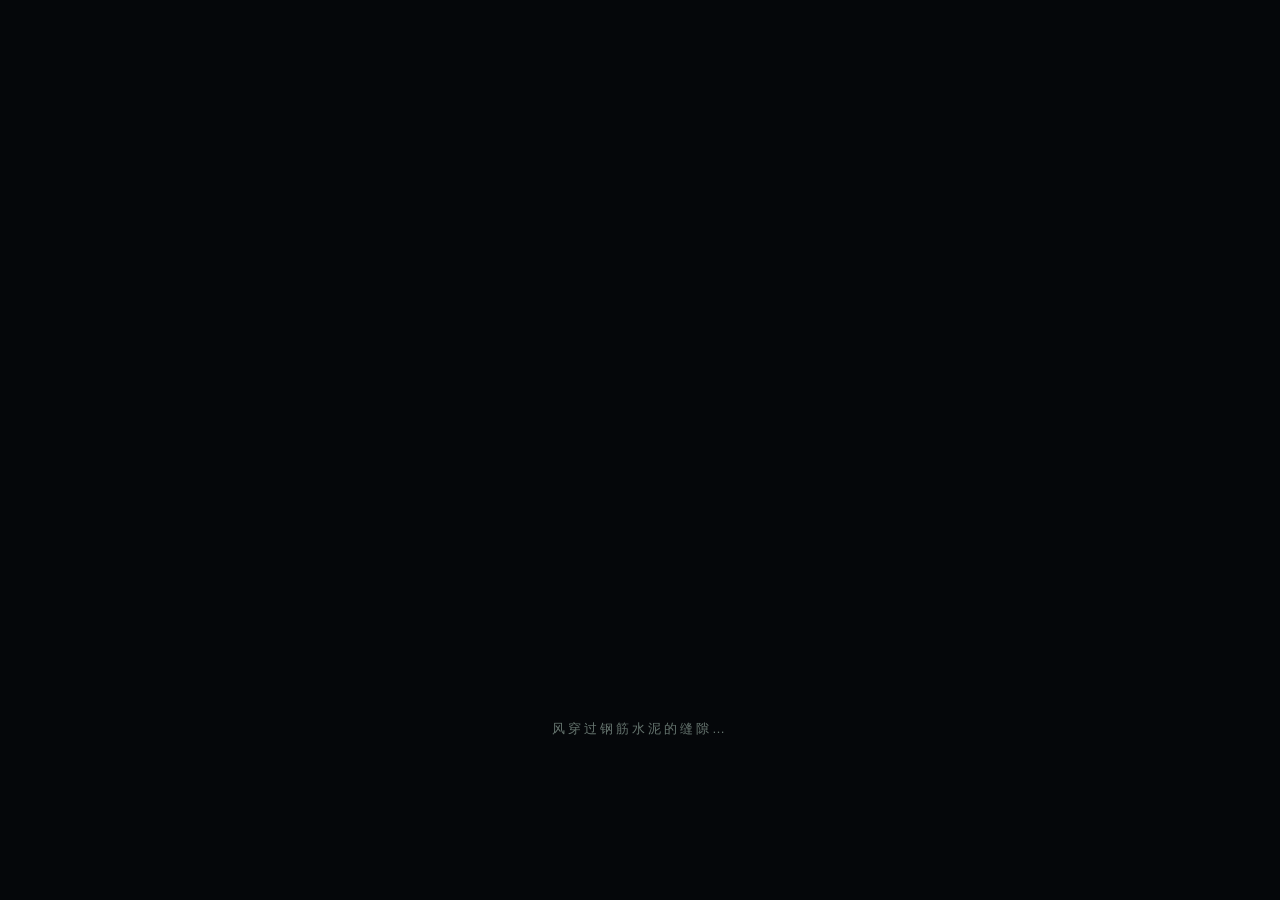
==== index.html @ d6b94507 "deploy 末世孤城 H5" ====
<!DOCTYPE html>
<html lang="zh-CN">
<head>
<meta charset="UTF-8">
<meta name="viewport" content="width=device-width, initial-scale=1.0, maximum-scale=1.0, user-scalable=no, viewport-fit=cover">
<meta name="apple-mobile-web-app-capable" content="yes">
<meta name="theme-color" content="#0b0e12">
<title>末世孤城 · 半感染者</title>
<link rel="stylesheet" href="css/style.css">
</head>
<body>
<div id="app">
  <canvas id="game"></canvas>

  <!-- 顶部 HUD -->
  <div id="hud" class="hidden">
    <div id="hud-top">
      <div class="stat-block">
        <div class="stat-row">
          <span class="stat-label">生命</span>
          <div class="bar"><div id="bar-hp" class="bar-fill hp"></div></div>
          <span id="txt-hp" class="stat-num"></span>
        </div>
        <div class="stat-row">
          <span class="stat-label">感染</span>
          <div class="bar"><div id="bar-inf" class="bar-fill inf"></div></div>
          <span id="txt-inf" class="stat-num"></span>
        </div>
        <div class="stat-row">
          <span class="stat-label">饥饿</span>
          <div class="bar"><div id="bar-hun" class="bar-fill hun"></div></div>
          <span id="txt-hun" class="stat-num"></span>
        </div>
        <div class="stat-row">
          <span class="stat-label">口渴</span>
          <div class="bar"><div id="bar-thi" class="bar-fill thi"></div></div>
          <span id="txt-thi" class="stat-num"></span>
        </div>
        <div class="stat-row">
          <span class="stat-label">体力</span>
          <div class="bar"><div id="bar-en" class="bar-fill en"></div></div>
          <span id="txt-en" class="stat-num"></span>
        </div>
      </div>
      <div id="day-info">
        <div id="txt-day">第 1 天</div>
        <div id="txt-weather">阴</div>
      </div>
      <div id="hud-buttons">
        <button class="hud-btn" id="btn-bag" title="背包">🎒</button>
        <button class="hud-btn" id="btn-diary" title="日记">📖</button>
        <button class="hud-btn" id="btn-set" title="设置">⚙️</button>
      </div>
    </div>
    <div id="toast-wrap"></div>
  </div>

  <!-- 虚拟摇杆 / 操作按钮 -->
  <div id="controls" class="hidden">
    <div id="joystick-zone">
      <div id="joystick"><div id="joystick-knob"></div></div>
    </div>
    <div id="action-btns">
      <button class="act-btn" id="btn-atk">🗡</button>
      <button class="act-btn" id="btn-interact">✋</button>
      <button class="act-btn" id="btn-skill" title="尸化之爪">🩸</button>
    </div>
  </div>

  <!-- 弹窗层 -->
  <div id="modal-mask" class="hidden">
    <div id="modal">
      <div id="modal-title"></div>
      <div id="modal-body"></div>
      <div id="modal-btns"></div>
    </div>
  </div>

  <!-- 背包面板 -->
  <div id="panel-bag" class="panel hidden">
    <div class="panel-head"><span>背包</span><button class="panel-close" data-close="bag">×</button></div>
    <div id="bag-grid" class="grid"></div>
  </div>

  <!-- 日记面板 -->
  <div id="panel-diary" class="panel hidden">
    <div class="panel-head"><span>废墟日记 · 阿岚的笔记</span><button class="panel-close" data-close="diary">×</button></div>
    <div id="diary-list"></div>
  </div>

  <!-- 设置面板 -->
  <div id="panel-set" class="panel hidden">
    <div class="panel-head"><span>设置</span><button class="panel-close" data-close="set">×</button></div>
    <div class="set-row"><span>音效</span><button id="set-sfx" class="toggle-btn">开</button></div>
    <div class="set-row"><span>音乐</span><button id="set-music" class="toggle-btn">开</button></div>
    <div class="set-row"><span>屏幕震动</span><button id="set-shake" class="toggle-btn">开</button></div>
    <div class="set-row"><span>TapTap</span><button id="btn-tap" class="toggle-btn">未登录</button></div>
    <div class="set-row"><span>游戏存档</span><button id="btn-save" class="toggle-btn">已自动保存</button></div>
    <button class="set-danger" id="btn-reset">清除存档并重开</button>
  </div>

  <!-- 度过一天转场 -->
  <div id="daypass" class="hidden">
    <div id="daypass-inner">
      <div id="daypass-day"></div>
      <div id="daypass-weather"></div>
      <div id="daypass-line"></div>
    </div>
  </div>

  <!-- 结局画面 -->
  <div id="ending" class="hidden">
    <div id="ending-inner">
      <div id="ending-title"></div>
      <div id="ending-text"></div>
      <button id="btn-ending-restart">重新开始</button>
    </div>
  </div>

  <div id="loading">
    <div id="loading-text">风穿过钢筋水泥的缝隙…</div>
  </div>
</div>

<!-- 官方 TapTap H5 SDK 从这里接入（可选，见 docs/taptap-sdk.md） -->
<!-- <script src="https://lf3-cdn-tos.bytecdntp.com/cdn/expire-1-M/tap-web-sdk/.../tap-web-sdk.min.js"></script> -->
<script src="js/utils.js"></script>
<script src="js/config.js"></script>
<script src="js/audio.js"></script>
<script src="js/save.js"></script>
<script src="js/sdk/taptap.js"></script>
<script src="js/state.js"></script>
<script src="js/input.js"></script>
<script src="js/ui.js"></script>
<script src="js/entities.js"></script>
<script src="js/scenes/menu.js"></script>
<script src="js/scenes/base.js"></script>
<script src="js/scenes/scavenge.js"></script>
<script src="js/main.js"></script>
</body>
</html>
---- css/style.css ----
/* ========== 末世孤城 · 半感染者 样式 ========== */
* { margin: 0; padding: 0; box-sizing: border-box; -webkit-tap-highlight-color: transparent; }

html, body {
  width: 100%; height: 100%;
  overflow: hidden;
  background: #05070a;
  color: #c9d1cf;
  font-family: "PingFang SC", "Microsoft YaHei", "Noto Sans SC", sans-serif;
  user-select: none; -webkit-user-select: none;
  touch-action: none;
}

#app { position: fixed; inset: 0; }

canvas#game {
  position: absolute; inset: 0;
  width: 100%; height: 100%;
  display: block;
  background: #0b0e12;
}

.hidden { display: none !important; }

/* ========== HUD ========== */
#hud { position: absolute; inset: 0; pointer-events: none; z-index: 10; }
#hud-top {
  position: absolute; top: 0; left: 0; right: 0;
  display: flex; justify-content: space-between; align-items: flex-start;
  padding: 8px 10px;
  padding-top: calc(8px + env(safe-area-inset-top));
  pointer-events: auto;
  background: linear-gradient(to bottom, rgba(0,0,0,.62), rgba(0,0,0,0));
}
.stat-block { width: 46%; max-width: 240px; }
.stat-row { display: flex; align-items: center; gap: 6px; margin-bottom: 3px; }
.stat-label { font-size: 10px; width: 28px; color: #9fb0ab; text-align: right; }
.bar { flex: 1; height: 8px; background: rgba(255,255,255,.09); border-radius: 4px; overflow: hidden; }
.bar-fill { height: 100%; width: 100%; border-radius: 4px; transition: width .25s; }
.bar-fill.hp { background: linear-gradient(90deg,#8a4b3a,#d96a4a); }
.bar-fill.inf { background: linear-gradient(90deg,#4a2b6a,#a45ad9); }
.bar-fill.hun { background: linear-gradient(90deg,#7a6a3a,#d9b44a); }
.bar-fill.thi { background: linear-gradient(90deg,#3a5a7a,#4a9ad9); }
.bar-fill.en { background: linear-gradient(90deg,#3a7a5a,#4ad98a); }
.stat-num { font-size: 10px; width: 30px; color: #cfd8d5; }

#day-info { text-align: center; padding-top: 2px; }
#txt-day { font-size: 14px; letter-spacing: 2px; color: #e8ecea; text-shadow: 0 1px 3px #000; }
#txt-weather { font-size: 11px; color: #8fa09b; margin-top: 2px; }

#hud-buttons { display: flex; gap: 8px; }
.hud-btn {
  width: 42px; height: 42px; border-radius: 10px;
  background: rgba(20,26,30,.72); border: 1px solid rgba(160,180,175,.18);
  color: #d5dedb; font-size: 18px; cursor: pointer;
}
.hud-btn:active { background: rgba(60,70,75,.8); }

/* ========== Toast ========== */
#toast-wrap { position: absolute; top: 84px; left: 0; right: 0; display: flex; flex-direction: column; align-items: center; gap: 6px; pointer-events: none; }
.toast {
  background: rgba(10,14,16,.82); border: 1px solid rgba(180,200,190,.14);
  color: #cfd8d5; font-size: 13px; padding: 8px 16px; border-radius: 20px;
  animation: toast-in .3s ease;
  max-width: 86%; text-align: center;
}
.toast.warn { color: #e8b26a; border-color: rgba(232,178,106,.35); }
.toast.purple { color: #c79aee; border-color: rgba(167,90,217,.4); }
@keyframes toast-in { from { opacity: 0; transform: translateY(-8px); } to { opacity: 1; transform: none; } }

/* ========== 操作控件 ========== */
#controls { position: absolute; inset: 0; pointer-events: none; z-index: 20; }
#joystick-zone {
  position: absolute; left: 16px; bottom: calc(18px + env(safe-area-inset-bottom));
  width: 128px; height: 128px;
  background: radial-gradient(circle, rgba(255,255,255,.05) 0%, rgba(255,255,255,.02) 70%);
  border: 1px solid rgba(255,255,255,.08); border-radius: 50%;
  pointer-events: auto;
}
#joystick { position: absolute; inset: 0; }
#joystick-knob {
  position: absolute; left: 50%; top: 50%;
  width: 52px; height: 52px; margin: -26px 0 0 -26px;
  background: rgba(150,170,165,.22); border: 1px solid rgba(190,210,205,.3);
  border-radius: 50%;
}
#action-btns { position: absolute; right: 14px; bottom: calc(18px + env(safe-area-inset-bottom)); display: flex; gap: 10px; }
.act-btn {
  width: 60px; height: 60px; border-radius: 50%;
  background: rgba(20,26,30,.75); border: 1px solid rgba(180,200,190,.2);
  color: #e2e9e6; font-size: 24px; cursor: pointer;
  box-shadow: 0 2px 8px rgba(0,0,0,.5);
  pointer-events: auto;
}
.act-btn:active { background: rgba(70,80,85,.85); transform: scale(.94); }
.act-btn.cooldown { opacity: .4; }

/* ========== 横屏适配（手机横版游玩） ========== */
@media (orientation: landscape) and (max-height: 560px) {
  /* 顶部 HUD 更紧凑，给游戏画面让出高度 */
  #hud-top { padding: 6px 10px; }
  .stat-row { margin-bottom: 2px; }
  .stat-label { font-size: 9px; width: 24px; }
  .bar { height: 7px; }
  .stat-num { font-size: 9px; width: 26px; }
  #txt-day { font-size: 12px; }
  #txt-weather { font-size: 10px; margin-top: 1px; }
  .hud-btn { width: 34px; height: 34px; font-size: 15px; }

  /* 摇杆缩小，贴左；按钮缩小贴右，避免遮挡画面中心 */
  #joystick-zone { left: 12px; bottom: 12px; width: 104px; height: 104px; }
  #joystick-knob { width: 42px; height: 42px; margin: -21px 0 0 -21px; }
  #action-btns { right: 10px; bottom: 12px; gap: 8px; }
  .act-btn { width: 52px; height: 52px; font-size: 20px; }

  /* 提示与弹窗居中偏上，避开摇杆区 */
  #toast-wrap { top: 52px; }
  #modal { max-height: 78vh; }

  /* 面板高度适配 */
  .panel { top: 48px; bottom: 10px; }
}

/* 横屏且高度极小（游戏机/平板横持）进一步压缩 */
@media (orientation: landscape) and (max-height: 420px) {
  #joystick-zone { width: 88px; height: 88px; }
  #joystick-knob { width: 36px; height: 36px; margin: -18px 0 0 -18px; }
  .act-btn { width: 44px; height: 44px; font-size: 17px; }
  #hud-top { padding: 4px 8px; }
}

/* ========== 弹窗 ========== */
#modal-mask {
  position: absolute; inset: 0; z-index: 30;
  background: rgba(4,6,8,.72);
  display: flex; align-items: center; justify-content: center;
}
#modal {
  width: 88%; max-width: 460px; max-height: 80vh;
  background: linear-gradient(160deg, rgba(22,28,32,.97), rgba(12,16,19,.97));
  border: 1px solid rgba(170,190,182,.18);
  border-radius: 14px; padding: 18px; overflow-y: auto;
  box-shadow: 0 10px 40px rgba(0,0,0,.6);
}
#modal-title { font-size: 18px; color: #e6ece9; letter-spacing: 2px; margin-bottom: 12px; border-bottom: 1px solid rgba(170,190,182,.12); padding-bottom: 10px; }
#modal-body { font-size: 14px; line-height: 1.8; color: #b7c2be; }
#modal-body .desc { color: #8fa09b; font-size: 12px; }
#modal-body .need { color: #e8b26a; }
#modal-body .have { color: #9fd8b4; }
#modal-btns { margin-top: 16px; display: flex; flex-direction: column; gap: 8px; }
#modal-btns .mbtn {
  width: 100%; padding: 11px; border-radius: 10px;
  background: rgba(60,80,75,.4); border: 1px solid rgba(170,190,182,.2);
  color: #dde5e2; font-size: 15px; cursor: pointer; text-align: left;
}
#modal-btns .mbtn:active { background: rgba(80,100,95,.5); }
#modal-btns .mbtn.disabled { opacity: .38; pointer-events: none; }
#modal-btns .mbtn.primary { background: rgba(90,70,40,.55); border-color: rgba(232,178,106,.4); }

/* ========== 面板 ========== */
.panel {
  position: absolute; z-index: 35;
  top: 64px; right: 10px; bottom: 10px; width: 300px; max-width: 92%;
  background: linear-gradient(160deg, rgba(22,28,32,.97), rgba(12,16,19,.97));
  border: 1px solid rgba(170,190,182,.16);
  border-radius: 14px; padding: 14px;
  display: flex; flex-direction: column;
  box-shadow: 0 10px 40px rgba(0,0,0,.6);
}
.panel-head { display: flex; justify-content: space-between; align-items: center; margin-bottom: 10px; font-size: 15px; color: #e6ece9; letter-spacing: 1px; }
.panel-close { background: none; border: none; color: #9fb0ab; font-size: 22px; cursor: pointer; }
.grid { flex: 1; overflow-y: auto; display: grid; grid-template-columns: 1fr 1fr; gap: 8px; }
.bag-item {
  background: rgba(40,50,50,.5); border: 1px solid rgba(170,190,182,.12);
  border-radius: 10px; padding: 8px; font-size: 12px; cursor: pointer;
}
.bag-item .i-name { color: #dde5e2; font-size: 13px; }
.bag-item .i-num { color: #8fa09b; float: right; }
.bag-item .i-desc { color: #7d8d88; font-size: 11px; margin-top: 3px; min-height: 30px; }
.bag-item.selected { border-color: rgba(232,178,106,.5); background: rgba(90,70,40,.35); }

#diary-list { flex: 1; overflow-y: auto; display: flex; flex-direction: column; gap: 10px; }
.diary-entry {
  background: rgba(40,50,50,.4); border: 1px solid rgba(170,190,182,.1);
  border-radius: 10px; padding: 10px; font-size: 12.5px; line-height: 1.8; color: #b7c2be;
}
.diary-entry .d-head { color: #a78bd0; font-size: 11px; margin-bottom: 4px; letter-spacing: 1px; }

.set-row { display: flex; justify-content: space-between; align-items: center; padding: 12px 2px; border-bottom: 1px solid rgba(170,190,182,.08); font-size: 14px; color: #cfd8d5; }
.toggle-btn {
  min-width: 76px; padding: 6px 12px; border-radius: 8px; font-size: 13px;
  background: rgba(60,80,75,.4); border: 1px solid rgba(170,190,182,.2); color: #dde5e2; cursor: pointer;
}
.set-danger { margin-top: 18px; padding: 10px; border-radius: 10px; background: rgba(110,40,30,.4); border: 1px solid rgba(217,106,74,.4); color: #e8a99a; font-size: 14px; cursor: pointer; }

/* ========== 度过一天转场 ========== */
#daypass {
  position: absolute; inset: 0; z-index: 40;
  background: radial-gradient(ellipse at center, rgba(5,8,12,.72), rgba(3,5,7,.95));
  display: flex; align-items: center; justify-content: center;
  animation: daypass-fade 2.6s ease forwards;
  pointer-events: none;
}
@keyframes daypass-fade {
  0% { opacity: 0; }
  18% { opacity: 1; }
  78% { opacity: 1; }
  100% { opacity: 0; }
}
#daypass-inner { text-align: center; }
#daypass-day { font-size: 34px; letter-spacing: 10px; color: #e6e2d4; text-shadow: 0 0 24px rgba(210,190,150,.3); }
#daypass-weather { font-size: 14px; color: #9fb0ab; margin-top: 14px; letter-spacing: 3px; }
#daypass-line { font-size: 12px; color: #7d8d88; margin-top: 18px; max-width: 72%; margin-left: auto; margin-right: auto; line-height: 1.8; }

/* ========== 结局 ========== */
#ending {
  position: absolute; inset: 0; z-index: 50;
  background: radial-gradient(ellipse at center, rgba(20,10,16,.88), rgba(3,4,6,.97));
  display: flex; align-items: center; justify-content: center;
}
#ending-inner { max-width: 480px; width: 88%; text-align: center; padding: 30px; }
#ending-title { font-size: 30px; letter-spacing: 8px; color: #e6e2da; margin-bottom: 26px; text-shadow: 0 0 20px rgba(200,180,150,.3); }
#ending-text { font-size: 14px; line-height: 2.1; color: #b0bbb7; white-space: pre-wrap; margin-bottom: 30px; }
#ending-text .purple { color: #c79aee; }
#btn-ending-restart {
  padding: 12px 40px; border-radius: 22px; font-size: 15px; letter-spacing: 3px;
  background: rgba(90,70,40,.5); border: 1px solid rgba(232,178,106,.45); color: #e8d9b8; cursor: pointer;
}

/* ========== 加载 ========== */
#loading {
  position: absolute; inset: 0; z-index: 60;
  background: #05070a;
  display: flex; align-items: flex-end; justify-content: center;
  padding-bottom: 18vh;
}
#loading-text { color: #66756f; font-size: 13px; letter-spacing: 3px; animation: fade-slow 3s ease infinite; }
@keyframes fade-slow { 0%,100% { opacity: .4; } 50% { opacity: 1; } }

/* ========== 滚动条 ========== */
::-webkit-scrollbar { width: 4px; }
::-webkit-scrollbar-thumb { background: rgba(170,190,182,.2); border-radius: 2px; }
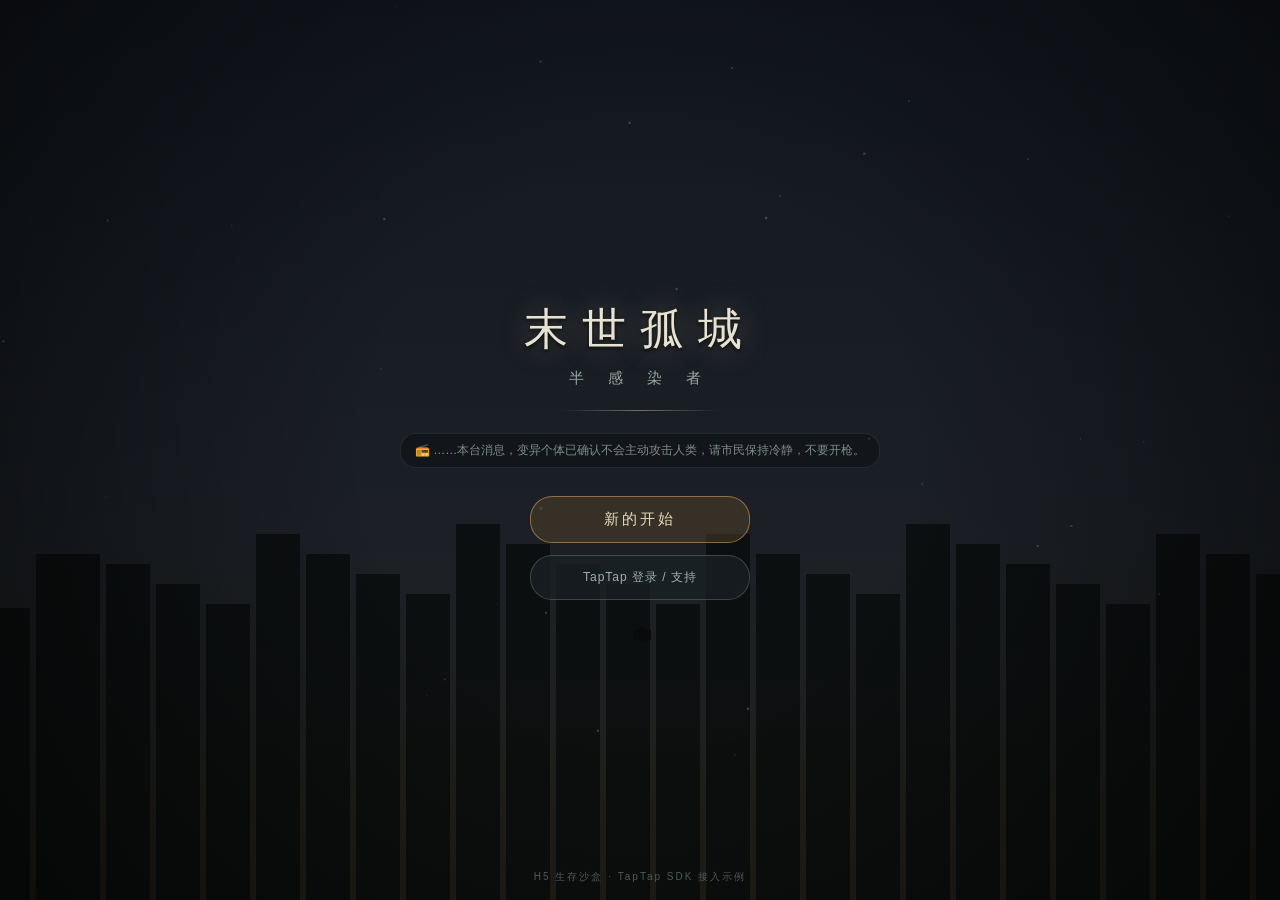
==== commit de83f97b: "deploy 末世孤城 H5" ====
--- a/index.html
+++ b/index.html
@@ -137,5 +137,15 @@
 <script src="js/scenes/base.js"></script>
 <script src="js/scenes/scavenge.js"></script>
 <script src="js/main.js"></script>
+
+  <!-- 横屏引导：手机竖屏时提示旋转 -->
+  <div id="rotate-overlay">
+    <div>
+      <span class="rot">📱</span>
+      <div class="t1">请旋转手机 · 横屏游玩</div>
+      <div class="t2">竖屏会挡住部分操作，横过来体验最佳</div>
+      <button id="rotate-dismiss">仍要竖屏游玩</button>
+    </div>
+  </div>
 </body>
 </html>
--- a/css/style.css
+++ b/css/style.css
@@ -240,3 +240,28 @@
 /* ========== 滚动条 ========== */
 ::-webkit-scrollbar { width: 4px; }
 ::-webkit-scrollbar-thumb { background: rgba(170,190,182,.2); border-radius: 2px; }
+
+
+/* ========== 横屏引导（手机竖屏时提示旋转） ========== */
+#rotate-overlay {
+  position: fixed; inset: 0; z-index: 99;
+  background: radial-gradient(ellipse at center, #0b0e12 0%, #04060a 100%);
+  display: none;
+  align-items: center; justify-content: center;
+  text-align: center;
+}
+#rotate-overlay .rot { font-size: 64px; display: block; margin-bottom: 20px; animation: rot-spin 1.8s ease-in-out infinite; }
+@keyframes rot-spin { 0%,100% { transform: rotate(90deg); } 50% { transform: rotate(270deg); } }
+#rotate-overlay .t1 { font-size: 19px; letter-spacing: 4px; color: #d8e0dd; }
+#rotate-overlay .t2 { font-size: 12px; margin-top: 10px; color: #7d8d88; letter-spacing: 1px; }
+#rotate-overlay button {
+  margin-top: 26px; padding: 9px 22px; border-radius: 20px;
+  background: rgba(60,80,75,.4); border: 1px solid rgba(170,190,182,.2);
+  color: #b7c2be; font-size: 13px; cursor: pointer;
+}
+@media (orientation: portrait) and (max-width: 900px) {
+  #rotate-overlay { display: flex; }
+}
+@media (orientation: landscape) {
+  #rotate-overlay { display: none !important; }
+}
